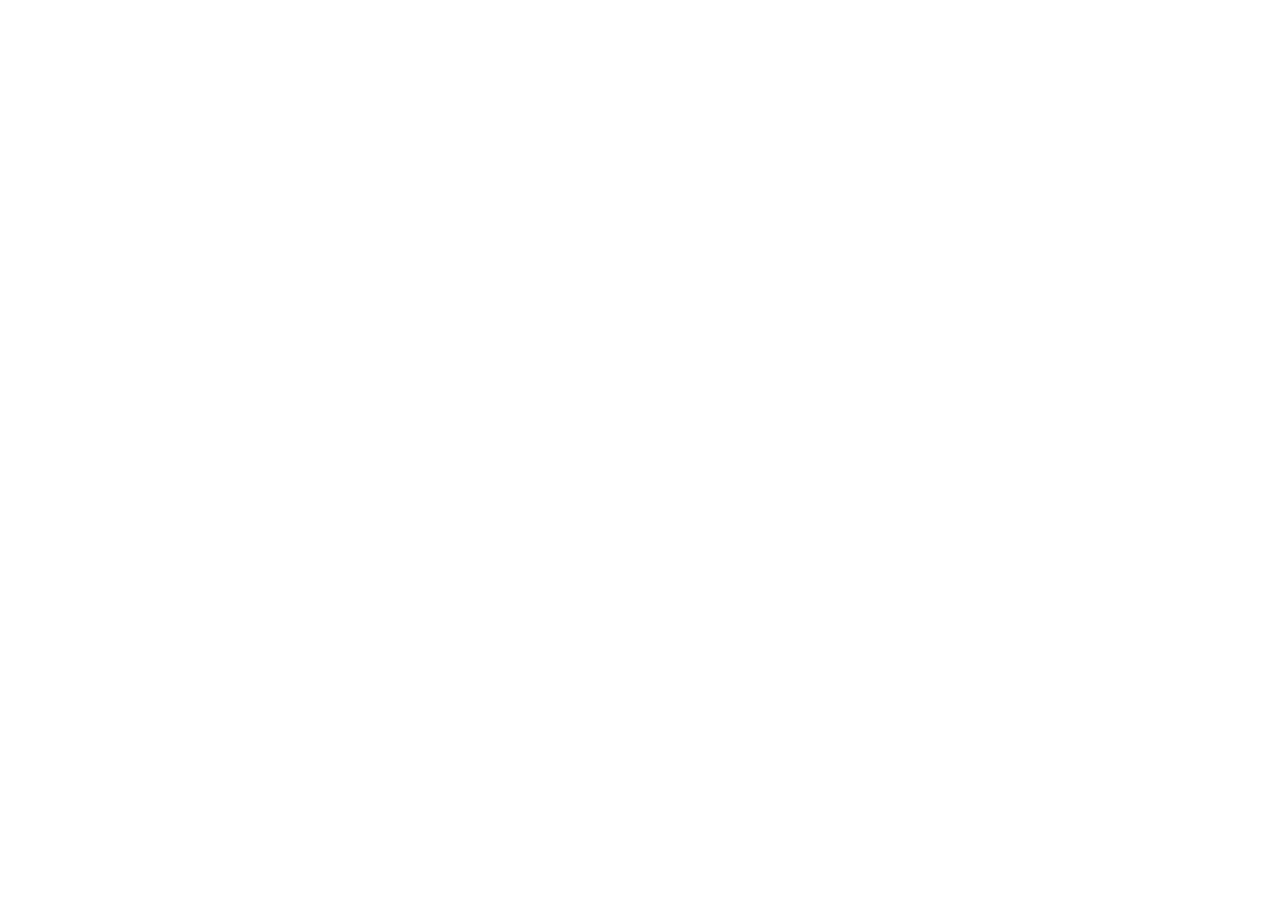
==== index.html @ 5d12b0fe "Criação do index.html" ====
<!DOCTYPE html>
<html lang="pt-br">
<head>
    <meta charset="UTF-8">
    <meta name="viewport" content="width=device-width, initial-scale=1.0">
    <title>Projeto Redes Sociais</title>
    <link rel="stylesheet" href="style/style.css">
    <link rel="shortcut icon" href="favicon.ico" type="image/x-icon">
</head>
<body>
    
</body>
</html>
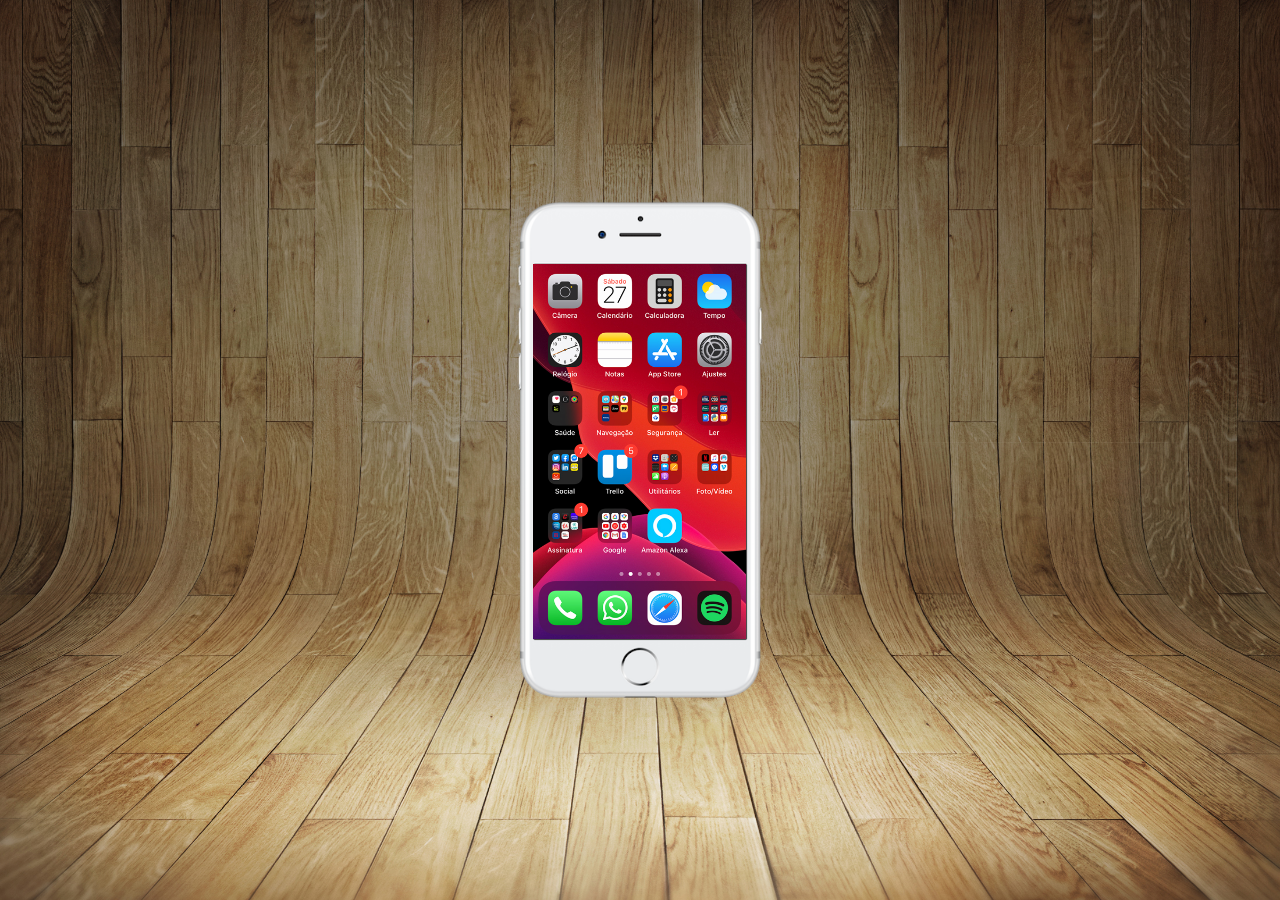
==== commit 7ca3bd33: "Criação da tela home" ====
--- a/index.html
+++ b/index.html
@@ -8,6 +8,13 @@
     <link rel="shortcut icon" href="favicon.ico" type="image/x-icon">
 </head>
 <body>
-    
+    <main>
+        <section id="telefone">
+            <iframe src="home.html" name="tela" id="tela" frameborder="0"></iframe>
+        </section>
+        <section id="redes-sociais">
+
+        </section>
+    </main>
 </body>
 </html>
--- a/style/style.css
+++ b/style/style.css
@@ -0,0 +1,44 @@
+@charset "UFT-8";
+
+* {
+    margin: 0;
+    padding: 0;
+    font-family: Arial, Helvetica, sans-serif;
+}
+
+html, body {
+    height: 100vh;
+    width: 100vw;
+    background-color: black;
+}
+
+body {
+    background: url('../imagens/fundo-madeira.jpg') no-repeat top center;
+    background-size: cover;
+    background-attachment: fixed;
+}
+
+main {
+    position: relative;
+    height: 100vh;
+}
+
+section#telefone {
+    position: absolute;
+    background-image: url('../imagens/frame-iphone.png');
+    background-size: contain;
+    background-repeat: no-repeat;
+    background-position: center center;
+    top: 50%;
+    left: 50%;
+    transform: translate(-50%, -50%);
+    height: 500px;
+    width: 250px;
+}
+iframe#tela {
+    position: relative;
+    top: 64px;
+    left: 18px;
+    width: 213px;
+    height: 375px;
+}
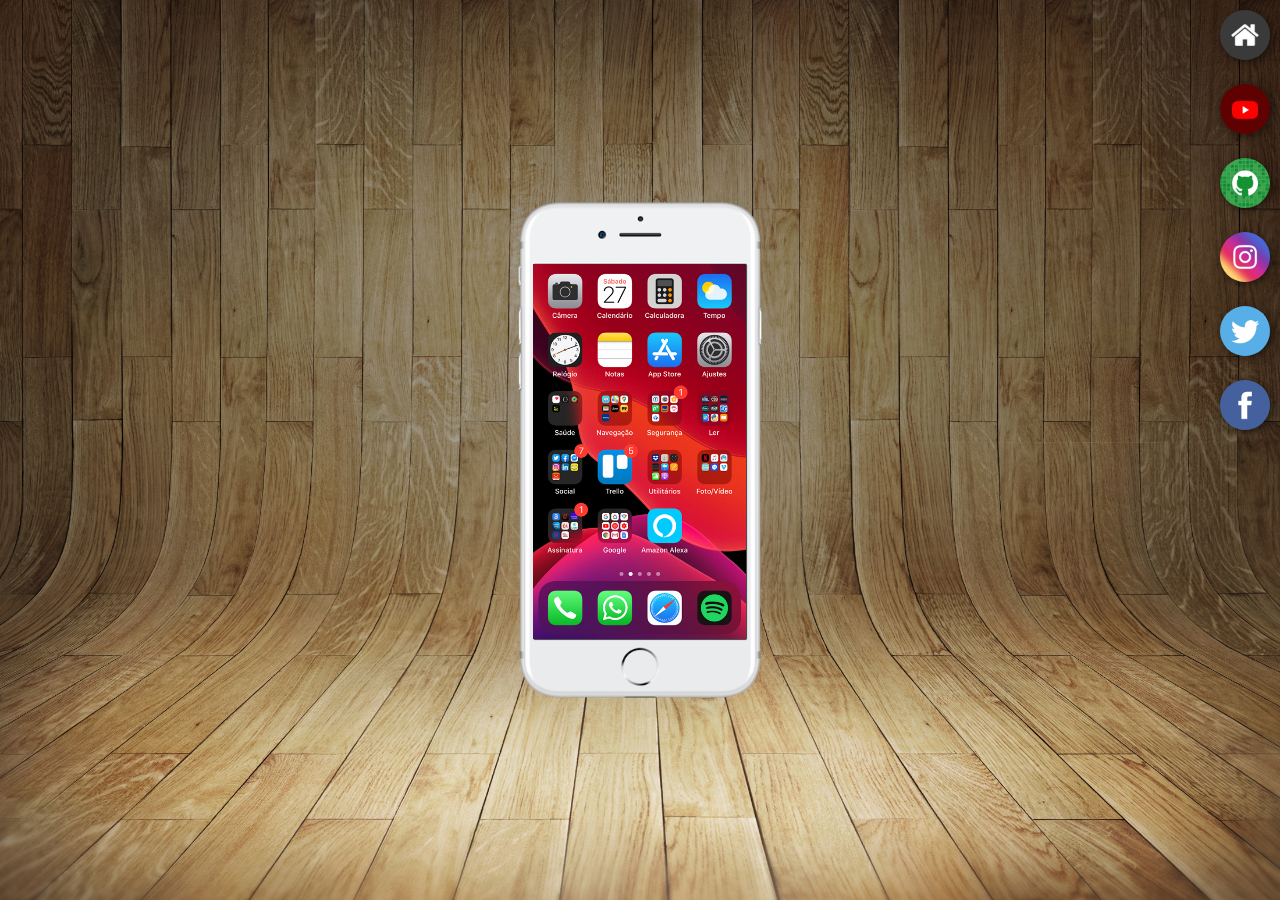
==== commit 0a647e1f: "Criação dos botões laterais" ====
--- a/index.html
+++ b/index.html
@@ -13,7 +13,12 @@
             <iframe src="home.html" name="tela" id="tela" frameborder="0"></iframe>
         </section>
         <section id="redes-sociais">
-
+            <a href="#" target="tela"><img src="imagens/logo-home.jpg" alt=""></a> <br>
+            <a href="#" target="tela"><img src="imagens/logo-youtube.jpg" alt=""></a> <br>
+            <a href="#" target="tela"><img src="imagens/logo-github.jpg" alt=""></a> <br>
+            <a href="#" target="tela"><img src="imagens/logo-instagram.jpg" alt=""></a> <br>
+            <a href="#" target="tela"><img src="imagens/logo-twitter.jpg" alt=""></a> <br>
+            <a href="#" target="tela"><img src="imagens/logo-facebook.jpg" alt=""></a>
         </section>
     </main>
 </body>
--- a/style/style.css
+++ b/style/style.css
@@ -9,7 +9,6 @@
 html, body {
     height: 100vh;
     width: 100vw;
-    background-color: black;
 }
 
 body {
@@ -25,10 +24,8 @@
 
 section#telefone {
     position: absolute;
-    background-image: url('../imagens/frame-iphone.png');
+    background: url('../imagens/frame-iphone.png') no-repeat center center;
     background-size: contain;
-    background-repeat: no-repeat;
-    background-position: center center;
     top: 50%;
     left: 50%;
     transform: translate(-50%, -50%);
@@ -41,4 +38,24 @@
     left: 18px;
     width: 213px;
     height: 375px;
+}
+section#redes-sociais {
+    text-align: right;
+}
+section#redes-sociais img {
+    box-sizing: border-box;
+    width: 50px;
+    margin: 10px;
+    border-radius: 50%;
+    box-shadow: 2px 2px 10px #00000090;
+    transition-duration: 0.5s;
+}
+section#redes-sociais img:hover {
+    border: 2px solid rgb(255, 255, 255);
+    transform: translate(-3px, -2px);
+    box-shadow: 5px 5px 15px rgb(0, 0, 0);
+    transition: border .5s;
+}
+section#redes-sociais img:active {
+    transform: scale(95%);
 }
